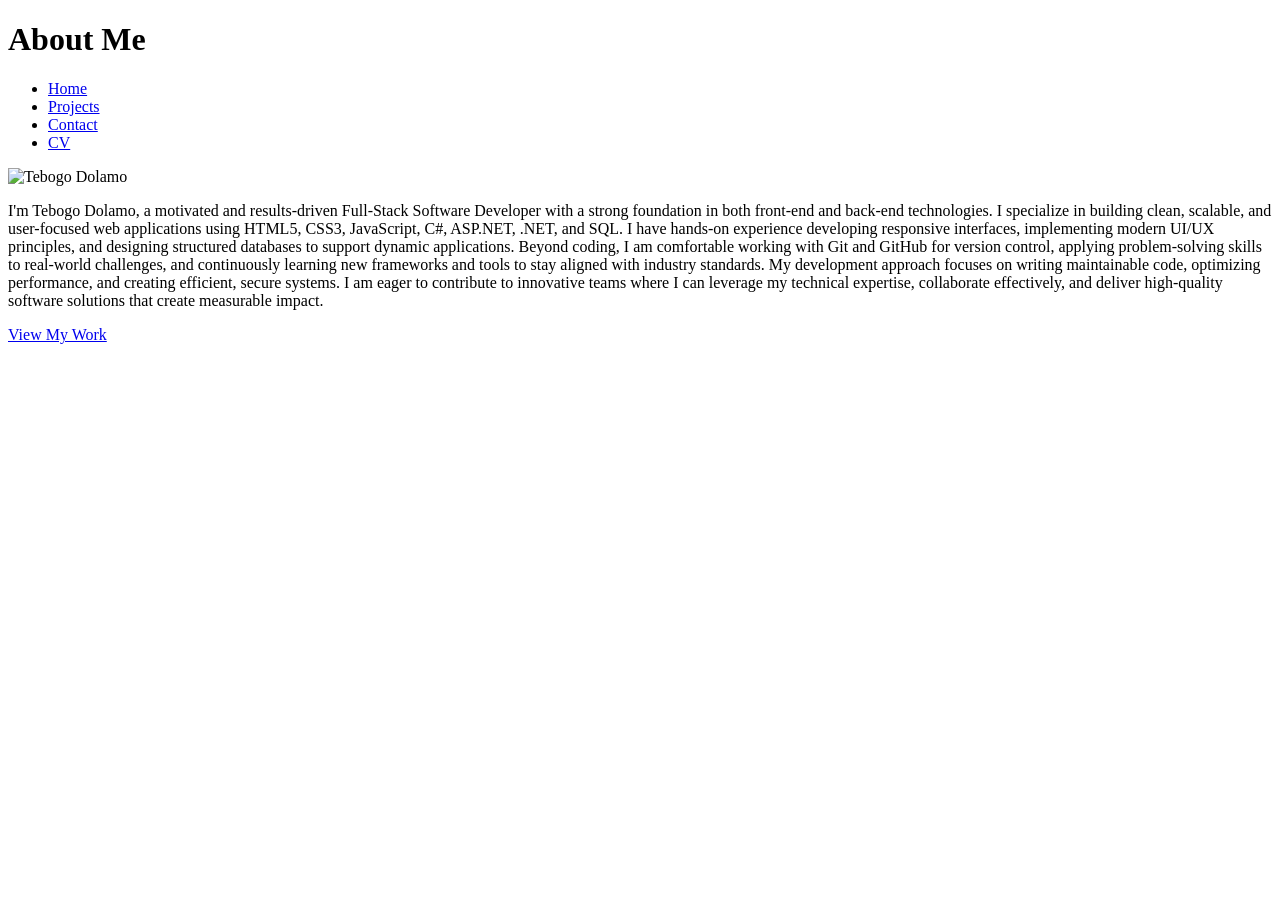
==== about.html @ f9b7f228 "Add files via upload" ====
<!DOCTYPE html>
<html lang="en">
<head>
  <meta charset="UTF-8" />
  <title>About Me</title>
  <link rel="stylesheet" href="style.css" />
</head>
<body>
  <header>
    <h1>About Me</h1>
  </header>
    
  <nav>
    <ul>
      <li><a href="index.html">Home</a></li>
      <li><a href="projects.html">Projects</a></li>
      <li><a href="contacts.html">Contact</a></li>
      <li><a href="cv.html">CV</a></li>
    </ul>
  </nav>
  
  <section class="about" id="about">
    <div class="circle-image-container">
      <img src="tebogo.jpg" alt="Tebogo Dolamo" class="circle-image">
    </div>
  
  <main>
    <section>
       <p>
I'm Tebogo Dolamo, a motivated and results-driven Full-Stack Software Developer with a strong foundation in both front-end and back-end technologies. I specialize in building clean, scalable, and user-focused web applications using HTML5, CSS3, JavaScript, C#, ASP.NET, .NET, and SQL. I have hands-on experience developing responsive interfaces, implementing modern UI/UX principles, and designing structured databases to support dynamic applications. 

Beyond coding, I am comfortable working with Git and GitHub for version control, applying problem-solving skills to real-world challenges, and continuously learning new frameworks and tools to stay aligned with industry standards. My development approach focuses on writing maintainable code, optimizing performance, and creating efficient, secure systems. 

I am eager to contribute to innovative teams where I can leverage my technical expertise, collaborate effectively, and deliver high-quality software solutions that create measurable impact.
       </p>

       <a href="projects.html" class="btn">View My Work</a>
    </section>
  </main>
  <script src="script.js"></script>
</body>
</html>
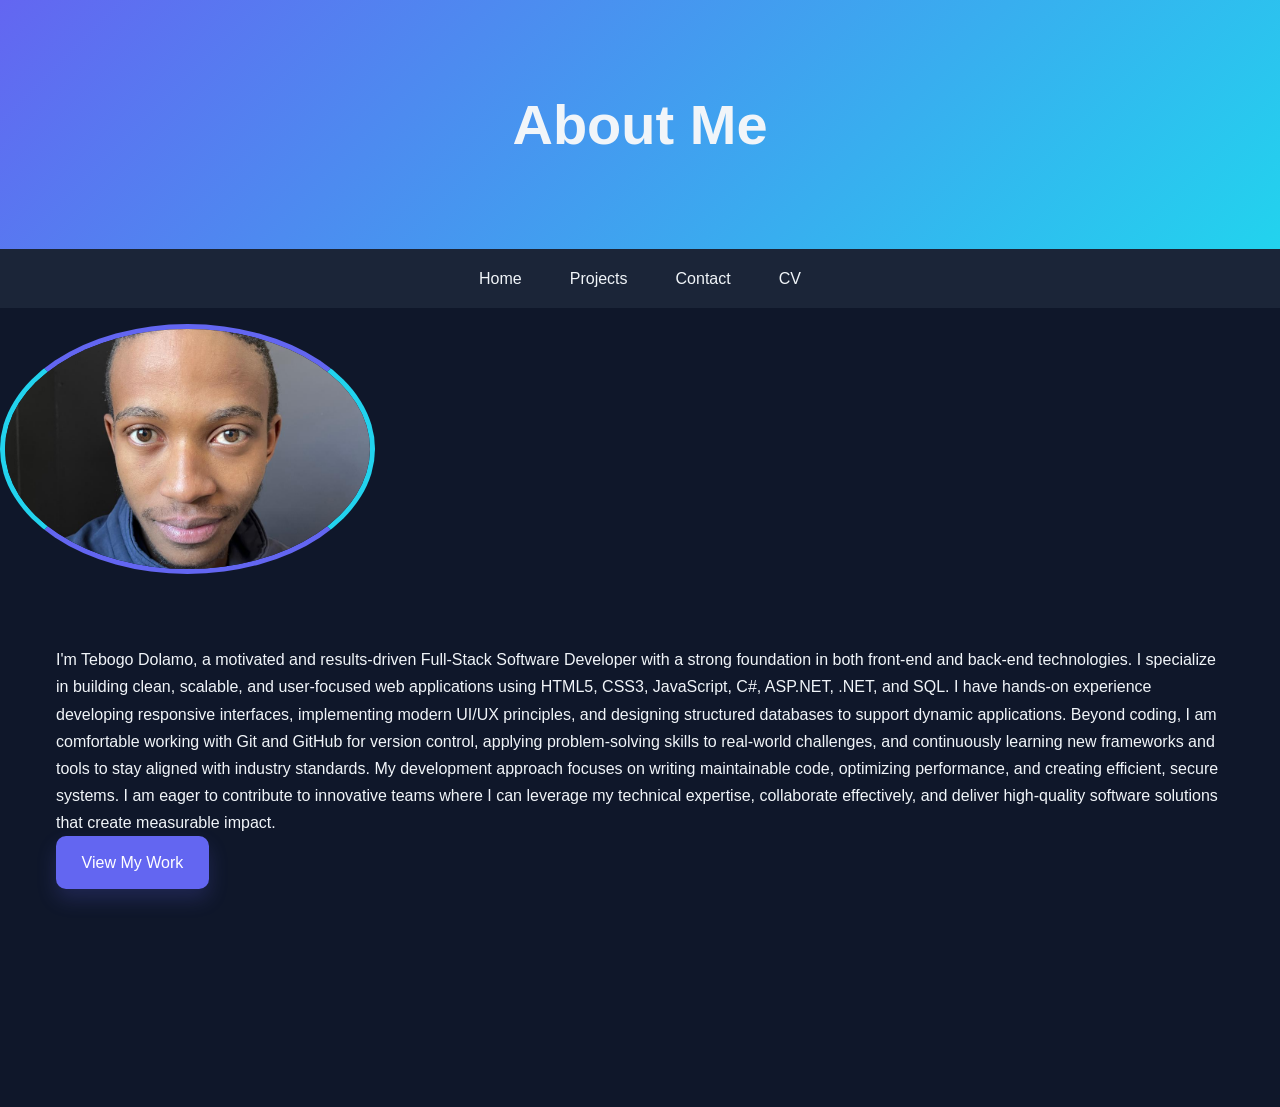
==== commit 9f7b159e: "Updated the html" ====
--- a/about.html
+++ b/about.html
@@ -1,9 +1,10 @@
 <!DOCTYPE html>
 <html lang="en">
 <head>
-  <meta charset="UTF-8" />
+  <meta charset="UTF-8">
+  <meta name="viewport" content="width=device-width, initial-scale=1">
   <title>About Me</title>
-  <link rel="stylesheet" href="style.css" />
+  <link rel="stylesheet" href="style.css">
 </head>
 <body>
   <header>
--- a/style.css
+++ b/style.css
@@ -0,0 +1,318 @@
+/* =========================
+   GLOBAL RESET
+========================= */
+*,
+*::before,
+*::after {
+  margin: 0;
+  padding: 0;
+  box-sizing: border-box;
+}
+
+:root {
+  --primary: #6366f1;
+  --primary-dark: #4f46e5;
+  --accent: #22d3ee;
+  --bg-dark: #0f172a;
+  --bg-light: #1e293b;
+  --text-light: #f1f5f9;
+  --text-muted: #94a3b8;
+  --max-width: 1200px;
+}
+
+html {
+  scroll-behavior: smooth;
+}
+
+body {
+  font-family: 'Inter', 'Segoe UI', sans-serif;
+  background: var(--bg-dark);
+  color: var(--text-light);
+  line-height: 1.7;
+  overflow-x: hidden;
+}
+
+/* =========================
+   CONTAINER
+========================= */
+.container {
+  width: 90%;
+  max-width: var(--max-width);
+  margin: auto;
+}
+
+/* =========================
+   HEADER
+========================= */
+header {
+  background: linear-gradient(135deg, var(--primary), var(--accent));
+  padding: clamp(3rem, 6vw, 6rem) 1rem;
+  text-align: center;
+}
+
+header h1 {
+  font-size: clamp(2rem, 5vw, 3.5rem);
+  font-weight: 700;
+}
+
+header p {
+  margin-top: 1rem;
+  font-size: clamp(1rem, 2.5vw, 1.2rem);
+  opacity: 0.9;
+}
+
+/* =========================
+   NAVIGATION
+========================= */
+nav {
+  background: rgba(30, 41, 59, 0.85);
+  backdrop-filter: blur(10px);
+  padding: 1rem;
+  position: sticky;
+  top: 0;
+  z-index: 1000;
+}
+
+nav ul {
+  list-style: none;
+  display: flex;
+  justify-content: center;
+  gap: 2rem;
+  flex-wrap: wrap;
+}
+
+nav a {
+  color: var(--text-light);
+  text-decoration: none;
+  font-weight: 500;
+  position: relative;
+  padding: 0.5rem;
+}
+
+nav a::after {
+  content: "";
+  position: absolute;
+  width: 0%;
+  height: 2px;
+  background: var(--accent);
+  left: 0;
+  bottom: 0;
+  transition: 0.3s ease;
+}
+
+nav a:hover::after {
+  width: 100%;
+}
+
+/* =========================
+   MAIN
+========================= */
+main {
+  padding: clamp(2rem, 5vw, 4rem) 1rem;
+  max-width: var(--max-width);
+  margin: auto;
+}
+
+section {
+  margin-bottom: clamp(3rem, 6vw, 5rem);
+}
+
+section h2 {
+  font-size: clamp(1.5rem, 4vw, 2rem);
+  margin-bottom: 1.5rem;
+  position: relative;
+}
+
+section h2::after {
+  content: "";
+  width: 60px;
+  height: 4px;
+  background: var(--primary);
+  position: absolute;
+  left: 0;
+  bottom: -10px;
+  border-radius: 5px;
+}
+
+/* =========================
+   BUTTONS
+========================= */
+.btn {
+  display: inline-block;
+  padding: 0.8rem 1.6rem;
+  background: var(--primary);
+  color: white;
+  text-decoration: none;
+  border-radius: 10px;
+  font-weight: 500;
+  transition: all 0.3s ease;
+  box-shadow: 0 10px 20px rgba(99, 102, 241, 0.2);
+}
+
+.btn:hover {
+  background: var(--primary-dark);
+  transform: translateY(-3px);
+  box-shadow: 0 15px 25px rgba(99, 102, 241, 0.3);
+}
+
+/* =========================
+   PROJECT GRID
+========================= */
+.project-list {
+  display: grid;
+  gap: 2rem;
+  grid-template-columns: repeat(auto-fit, minmax(280px, 1fr));
+}
+
+.project {
+  background: var(--bg-light);
+  padding: 2rem;
+  border-radius: 15px;
+  transition: 0.3s ease;
+  border: 1px solid rgba(255, 255, 255, 0.05);
+}
+
+.project h3 {
+  margin-bottom: 0.5rem;
+  color: var(--accent);
+}
+
+.project p {
+  color: var(--text-muted);
+  font-size: 0.95rem;
+}
+
+/* =========================
+   FOOTER
+========================= */
+footer {
+  background: #0b1120;
+  text-align: center;
+  padding: 2rem 1rem;
+  font-size: 0.9rem;
+  color: var(--text-muted);
+  border-top: 1px solid rgba(255,255,255,0.05);
+}
+
+/* =========================
+   RESPONSIVE BREAKPOINTS
+========================= */
+
+/* Mobile phones */
+@media (max-width: 480px) {
+  body {
+    font-size: 14px;
+  }
+
+  nav ul {
+    flex-direction: column;
+    gap: 0.75rem;
+    padding: 0.5rem;
+  }
+
+  .project {
+    padding: 1rem;
+    margin: 0.5rem;
+  }
+
+  img {
+    max-width: 100%;
+    height: auto;
+  }
+}
+
+/* Tablets */
+@media (min-width: 481px) and (max-width: 1024px) {
+  body {
+    font-size: 16px;
+  }
+
+  nav ul {
+    gap: 1.25rem;
+  }
+
+  .project {
+    padding: 1.25rem;
+  }
+}
+
+/* Large screens */
+@media (min-width: 1400px) {
+  body {
+    font-size: 18px;
+  }
+}
+
+* {
+  box-sizing: border-box;
+}
+
+html {
+  -webkit-text-size-adjust: 100%;
+  text-size-adjust: 100%;
+}
+
+
+.project {
+  overflow:hidden
+}
+
+project-img {
+  width: 100%;
+  border-radius: 10px;
+  margin-bottom: 1rem;
+  transition: 0.3s ease;
+}
+
+.project-img:hover {
+  transform: scale(1.03);
+}
+
+.project-links {
+  margin-top: 1rem;
+  display: flex;
+  gap: 1rem;
+  flex-wrap: wrap;
+}
+
+.btn-outline {
+  padding: 0.8rem 1.6rem;
+  border: 2px solid var(--primary);
+  color: var(--primary);
+  text-decoration: none;
+  border-radius: 10px;
+  transition: 0.3s ease;
+}
+
+.btn-outline:hover {
+  background: var(--primary);
+  color: white;
+}
+
+.minimal-btn {
+  padding: 0.8rem 1.6rem;
+  border: 2px solid #6366f1;
+  border-radius: 8px;
+  color: #6366f1;
+  text-decoration: none;
+  font-weight: 500;
+  transition: 0.3s ease;
+  display: inline-block;
+}
+
+.minimal-btn:hover {
+  background: #6366f1;
+  color: white;
+  transform: translateY(-3px);
+}
+
+.circle-image {
+  width: 375px;
+  height: 250px;
+  border-radius: 50%;
+  object-fit: cover;
+  margin-top: 1rem;
+  border: 5px solid;
+  border-color: var(--primary) var(--accent) var(--primary) var(--accent);
+}
+
